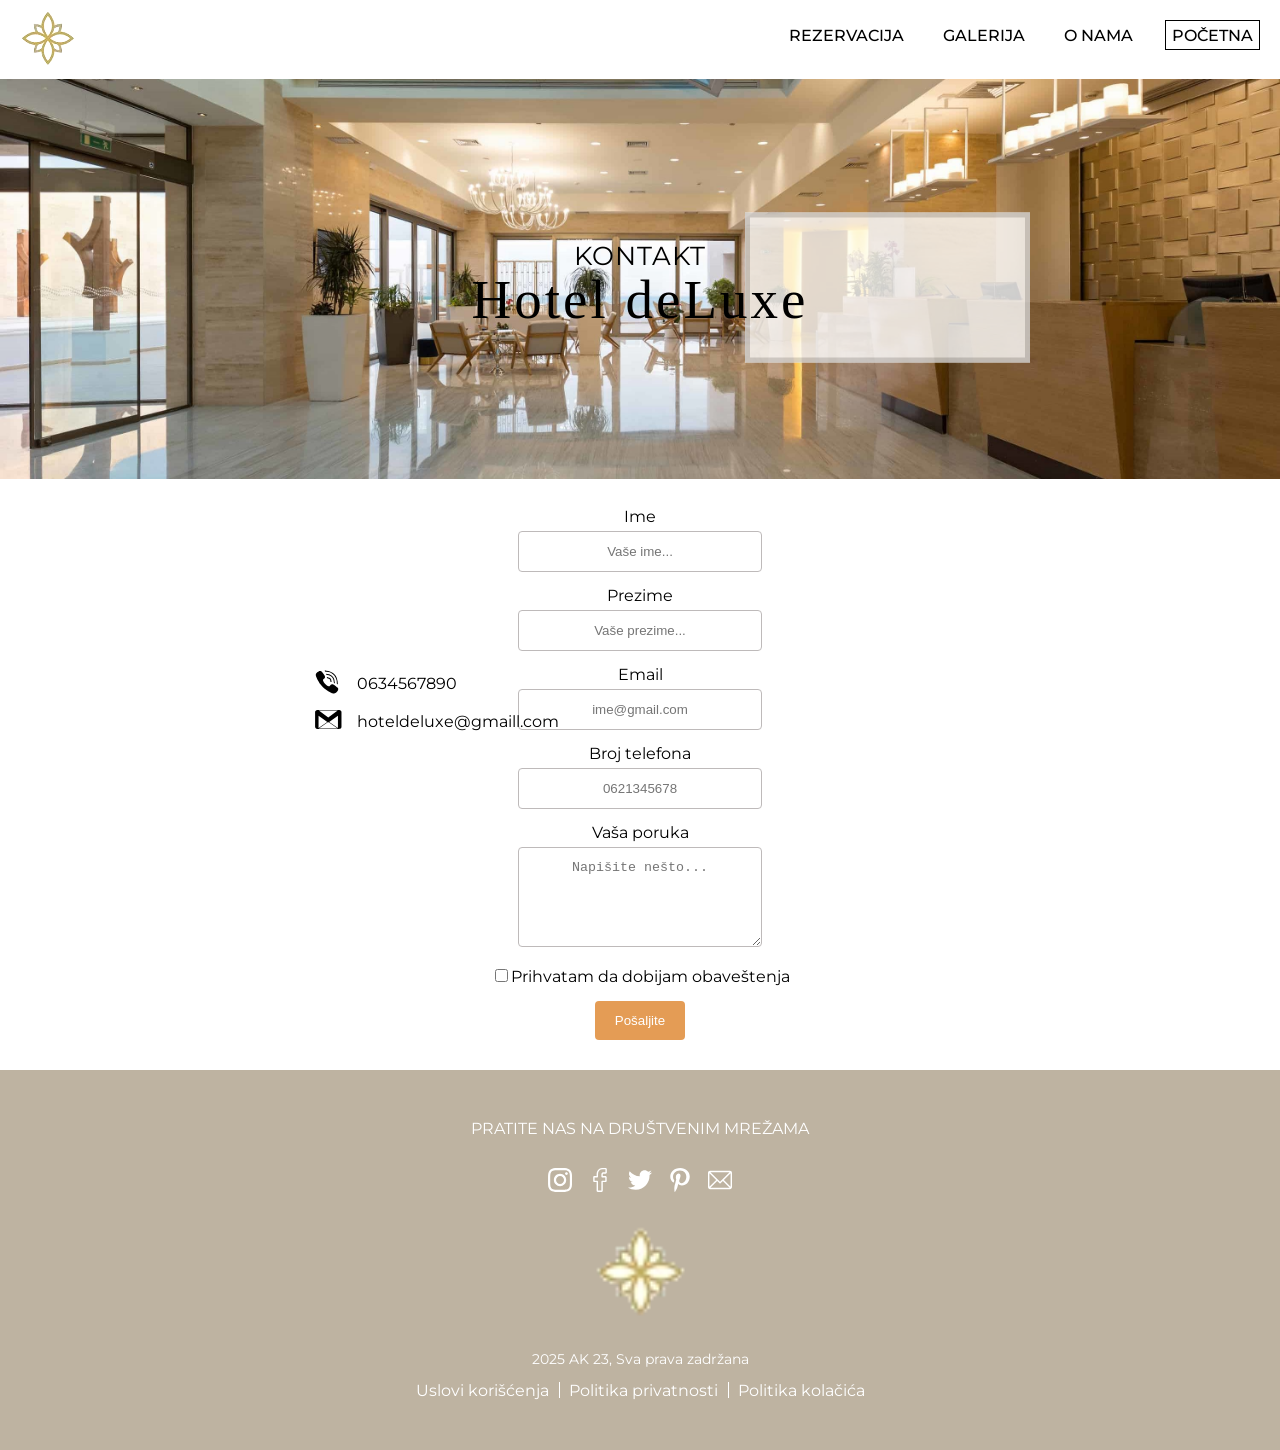
==== kontakt.html @ b833d9eb "Add files via upload" ====
<!DOCTYPE html>
<html lang="sr">
<head>
    <meta charset="UTF-8">
    <meta http-equiv="X-UA-Compatible" content="IE=edge">
    <meta name="viewport" content="width=device-width, initial-scale=1.0">
    <title>Hotel deLuxe - Kontakt</title>
    <meta name="opis" content="Kontaktirajte Hotel deLuxe. Naša adresa, telefon i email su vam na raspolaganju za sve informacije i rezervacije.">
    <link href="https://fonts.googleapis.com/css?family=Montserrat:100,300,400,500,700,900&display=swap" rel="stylesheet">
    <link rel="stylesheet" href="kontakt.css">
    <link rel="stylesheet" href="https://cdnjs.cloudflare.com/ajax/libs/font-awesome/4.7.0/css/font-awesome.min.css">
</head>
<body>
    <header class="zaglavlje">
        <div class="omotac">
            <a href="index.html" class="znak"><img src="images/logo.png" alt="logo"></a>
            <nav class="navigacija">
                <ul class="navigacija-lista">
                    <li class="navigacija-stavka"><a class="navigacija-link" href="rezervacija.html">Rezervacija</a></li>
                    <li class="navigacija-stavka"><a class="navigacija-link" href="galerija.html">Galerija</a></li>
                    <li class="navigacija-stavka"><a class="navigacija-link" href="onama.html">O nama</a></li>
                    <li class="navigacija-stavka"><a class="navigacija-link navigacija-link-aktivno" href="pocetna.html">Početna</a></li>
                </ul>
            </nav>
        </div>
    </header>

    <div class="baner" style="background-image: url('images/banner2.jpg');">
        <div class="baner-drzac">
            <span class="baner-tekst">Kontakt</span>
            <h1 class="baner-naslov"><span> Hotel deLuxe</span></h1>
        </div>
    </div>

    <div class="kontejner">
        <ul class="forma">
        <form novalidate>
          <li><label for="ime">Ime</label></li>
          <li><input class="unos" type="text" name="ime" placeholder="Vaše ime..." required minlength="2" maxlength="30" pattern="^[A-ZČĆŽŠĐ][a-zčćžšđ]{1,29}$"></li>

          <li><label for="prezime">Prezime</label></li>
          <li><input class="unos" type="text" name="prezime" placeholder="Vaše prezime..." required minlength="2" maxlength="30" pattern="^[A-ZČĆŽŠĐ][a-zčćžšđ]{1,29}$"></li>

          <li><label for="email">Email</label></li>
          <li><input class="unos" type="text" name="email" placeholder="ime@gmail.com" required></li>

          <li><label for="telefon">Broj telefona</label></li>
          <li><input class="unos" type="text" name="telefon" placeholder="0621345678" required pattern="^\+?\d{9,12}$"></li>

          <li><label for="poruka">Vaša poruka</label></li>
          <li><textarea class="unos" name="poruka" placeholder="Napišite nešto..." style="height:100px"></textarea></li>
          <li><input type="checkbox">Prihvatam da dobijam obaveštenja</li>
          <br>
          <li><input type="submit" value="Pošaljite" onclick="mojaFunkcija()"></li>
        </form>
        </ul>
    </div>

    <table class="tabela">
        <tr>
            <td class="telefon">
                <?xml version="1.0" ?><!DOCTYPE svg  PUBLIC '-//W3C//DTD SVG 1.1//EN'  'http://www.w3.org/Graphics/SVG/1.1/DTD/svg11.dtd'><svg enable-background="new 0 0 24 24" height="24px" id="Layer_1" version="1.1" viewBox="0 0 24 24" width="24px" xml:space="preserve" xmlns="http://www.w3.org/2000/svg" xmlns:xlink="http://www.w3.org/1999/xlink"><g><path d="M11.5,1.7c2.5,0.1,4.3,0.8,6.1,2.2c2.2,1.6,3.5,3.9,4,6.7c0.1,0.8,0.2,1.4,0.2,2.3c0,0.7,0.1,0.9,0.2,1.1   c0.1,0.2,0.3,0.3,0.4,0.3c0.1,0,0.2,0,0.2-0.1c0.2-0.1,0.3-0.4,0.2-0.7c0-0.1-0.1-0.2-0.1-0.7c0-1-0.1-1.6-0.3-2.4   c-0.6-3.1-2-5.6-4.4-7.3c-2-1.5-4-2.2-6.7-2.4c-0.8,0-0.9-0.1-0.9-0.1c-0.2-0.2-0.5-0.1-0.7,0.1C9.8,0.9,9.8,1.2,10,1.4   C10.4,1.6,10.7,1.7,11.5,1.7z"/><path d="M17.9,8.5c0.5,0.9,0.8,2,0.8,3.1c0,0.7,0.1,1.3,0.7,1.7c0.1,0,0.1,0.1,0.2,0.1c0.2,0,0.4-0.1,0.4-0.3   c0.1-0.2,0-0.5-0.2-0.7c-0.1,0-0.2-0.1-0.2-0.8c0-1.3-0.3-2.6-0.9-3.6c-0.6-1.2-1.6-2.2-2.7-2.8c-1-0.6-2.4-1-3.7-1.1   c-0.4,0-0.5-0.1-0.5-0.2c-0.2-0.2-0.5-0.2-0.7,0c-0.2,0.2-0.2,0.5,0,0.7C11.3,4.9,11.8,5,12.2,5c1.2,0.1,2.4,0.5,3.3,1   C16.5,6.6,17.3,7.4,17.9,8.5z"/><path d="M16.4,10.8c-0.1-0.7-0.2-1.2-0.4-1.6c-0.5-1-1.3-1.6-2.7-1.7c-0.5-0.1-0.5-0.1-0.6-0.2C12.5,7.1,12.2,7,12,7.2   c-0.2,0.2-0.2,0.5-0.1,0.7c0.3,0.3,0.6,0.4,1.2,0.5c1,0.1,1.6,0.5,1.9,1.2c0.2,0.4,0.3,0.8,0.3,1.3c0.1,0.5,0.2,0.9,0.5,1.1   c0.1,0.1,0.2,0.1,0.3,0.1c0.2,0,0.3-0.1,0.4-0.2c0.2-0.2,0.1-0.5-0.1-0.7C16.5,11.2,16.4,11.2,16.4,10.8z"/><path d="M22.8,17.8c-0.3-0.3-1.9-1.6-2.6-2.1c-0.6-0.4-1.4-0.9-1.9-1.1c-0.6-0.3-1.3-0.4-1.9-0.2c-0.5,0.2-0.7,0.4-1.3,1.1   c-0.3,0.3-0.5,0.6-0.5,0.7c0,0-0.1,0.1-0.2,0.1c-0.3,0.1-0.8,0-1.7-0.4c-0.8-0.4-1.4-0.9-2.2-1.6c-0.7-0.6-1.3-1.4-1.7-2   C8.3,11.5,8,10.5,8,10.1C8,9.9,8,9.6,8.1,9.5c0,0,0.1-0.1,0.1-0.1C8.3,9.3,8.5,9.2,8.7,9C9.6,8.3,9.9,8,10,7.5   c0.1-0.5,0-1.1-0.4-1.9C9,4.4,7.1,1.8,6.3,1.3C6.2,1.2,5.9,1.1,5.8,1C5.4,0.9,4.9,0.9,4.6,0.9C4.2,1,3.7,1.3,2.7,2   C2.2,2.4,1.4,3.2,1.1,3.6C0.6,4.6,0.7,5.4,1.2,6.7c0.7,1.8,1.6,3.6,2.7,5.4c0.2,0.3,0.3,0.5,0.5,0.8c0.2,0.3,0.4,0.5,0.6,0.8   c1.8,2.5,4,4.6,6.5,6.3l0.1,0.1c0.1,0.1,0.3,0.2,0.4,0.3l0.3,0.2c0.2,0.1,0.3,0.2,0.5,0.3l2.8,1.6c0.2,0.1,0.4,0.2,0.6,0.3l0.3,0.1   c0.3,0.1,0.6,0.3,0.9,0.4c0.6,0.2,0.9,0.3,1.3,0.3c0.1,0,0.1,0,0.2,0c0.7,0,1.3-0.3,2-0.8c0.8-0.6,1.9-1.9,2.2-2.7   C23.4,19.2,23.3,18.4,22.8,17.8z"/></g></svg>
            </td>
            <td class="broj">0634567890</td>
        </tr>
        <tr>
            <td class="mejl">
                <?xml version="1.0" ?><svg height="30px" id="Layer_1" style="enable-background:new 0 0 56.7 56.7;" version="1.1" viewBox="0 0 56.7 56.7" width="56.7px" xml:space="preserve" xmlns="http://www.w3.org/2000/svg" xmlns:xlink="http://www.w3.org/1999/xlink"><path d="M53.1719,14.5953l0.0011-0.0011l-0.0011,0.0008v-1.184c0-2.2468-1.8384-4.0852-4.0853-4.0852l-0.0012,0.0011l-0.0024,0.0018  l0.0036-0.0029H7.3962l0.0161,0.0131l-0.0161-0.012c-2.2468,0-4.0853,1.8384-4.0853,4.0853v27.9073  c0,2.2468,1.8384,4.0851,4.0853,4.0851h1.4543h38.6578v-0.001c4.2856-0.0498,5.5728-1.1102,5.6702-4.0809L53.1719,14.5953z   M46.0429,10.3258L28.1753,23.487L10.4239,10.3258H46.0429z M9.8608,20.5521l16.5508,11.4004l0.0166,0.0115L9.8513,43.4907  L9.8608,20.5521z M10.2886,44.4046l17.0151-11.8314l0.2985,0.2077c0.1716,0.1194,0.3714,0.1792,0.5712,0.1792  c0.1982,0,0.8773-0.39,0.8773-0.39l17.0197,11.8345H10.2886z M46.4973,43.4836L29.9305,31.9641l9.2394-6.3642l7.3274-5.0472V43.4836  z"/></svg>
            </td>
            <td>
                hoteldeluxe@gmaill.com
            </td>
        </tr>
    </table>

    <div class="mapa">
        <iframe src="https://www.google.com/maps/embed?pb=!1m18!1m12!1m3!1d44579.818253740494!2d151.24295020121963!3d-33.853198922371256!2m3!1f0!2f0!3f0!3m2!1i1024!2i768!4f13.1!3m3!1m2!1s0x6b12ae5d85cd8021%3A0x8bd10336683856bb!2sPark%20Hyatt%20Sydney!5e0!3m2!1ssr!2srs!4v1641339434370!5m2!1ssr!2srs" width="600" height="450" style="border:0;" allowfullscreen="" loading="lazy"></iframe>
    </div>

    <footer class="futer">
        <div class="omotac">
            <div class="futer-sadrzaj">
                <div class="futer-drzac">
                    <ul class="futer-navigacija">
                        <li class="futer-navigacija-stavka"><span class="futer-navigacija-link">Pratite nas na društvenim mrežama</span></li>
                    </ul>
                    <ul class="futer-drustvene">
                    <li class="futer-drustvene-stavka"><a class="futer-drustvene-link" href="https://www.instagram.com/"><svg height="511pt" viewBox="0 0 511 511.9" width="511pt" xmlns="http://www.w3.org/2000/svg"><path d="m510.949219 150.5c-1.199219-27.199219-5.597657-45.898438-11.898438-62.101562-6.5-17.199219-16.5-32.597657-29.601562-45.398438-12.800781-13-28.300781-23.101562-45.300781-29.5-16.296876-6.300781-34.898438-10.699219-62.097657-11.898438-27.402343-1.300781-36.101562-1.601562-105.601562-1.601562s-78.199219.300781-105.5 1.5c-27.199219 1.199219-45.898438 5.601562-62.097657 11.898438-17.203124 6.5-32.601562 16.5-45.402343 29.601562-13 12.800781-23.097657 28.300781-29.5 45.300781-6.300781 16.300781-10.699219 34.898438-11.898438 62.097657-1.300781 27.402343-1.601562 36.101562-1.601562 105.601562s.300781 78.199219 1.5 105.5c1.199219 27.199219 5.601562 45.898438 11.902343 62.101562 6.5 17.199219 16.597657 32.597657 29.597657 45.398438 12.800781 13 28.300781 23.101562 45.300781 29.5 16.300781 6.300781 34.898438 10.699219 62.101562 11.898438 27.296876 1.203124 36 1.5 105.5 1.5s78.199219-.296876 105.5-1.5c27.199219-1.199219 45.898438-5.597657 62.097657-11.898438 34.402343-13.300781 61.601562-40.5 74.902343-74.898438 6.296876-16.300781 10.699219-34.902343 11.898438-62.101562 1.199219-27.300781 1.5-36 1.5-105.5s-.101562-78.199219-1.300781-105.5zm-46.097657 209c-1.101562 25-5.300781 38.5-8.800781 47.5-8.601562 22.300781-26.300781 40-48.601562 48.601562-9 3.5-22.597657 7.699219-47.5 8.796876-27 1.203124-35.097657 1.5-103.398438 1.5s-76.5-.296876-103.402343-1.5c-25-1.097657-38.5-5.296876-47.5-8.796876-11.097657-4.101562-21.199219-10.601562-29.398438-19.101562-8.5-8.300781-15-18.300781-19.101562-29.398438-3.5-9-7.699219-22.601562-8.796876-47.5-1.203124-27-1.5-35.101562-1.5-103.402343s.296876-76.5 1.5-103.398438c1.097657-25 5.296876-38.5 8.796876-47.5 4.101562-11.101562 10.601562-21.199219 19.203124-29.402343 8.296876-8.5 18.296876-15 29.398438-19.097657 9-3.5 22.601562-7.699219 47.5-8.800781 27-1.199219 35.101562-1.5 103.398438-1.5 68.402343 0 76.5.300781 103.402343 1.5 25 1.101562 38.5 5.300781 47.5 8.800781 11.097657 4.097657 21.199219 10.597657 29.398438 19.097657 8.5 8.300781 15 18.300781 19.101562 29.402343 3.5 9 7.699219 22.597657 8.800781 47.5 1.199219 27 1.5 35.097657 1.5 103.398438s-.300781 76.300781-1.5 103.300781zm0 0"/><path d="m256.449219 124.5c-72.597657 0-131.5 58.898438-131.5 131.5s58.902343 131.5 131.5 131.5c72.601562 0 131.5-58.898438 131.5-131.5s-58.898438-131.5-131.5-131.5zm0 216.800781c-47.097657 0-85.300781-38.199219-85.300781-85.300781s38.203124-85.300781 85.300781-85.300781c47.101562 0 85.300781 38.199219 85.300781 85.300781s-38.199219 85.300781-85.300781 85.300781zm0 0"/><path d="m423.851562 119.300781c0 16.953125-13.746093 30.699219-30.703124 30.699219-16.953126 0-30.699219-13.746094-30.699219-30.699219 0-16.957031 13.746093-30.699219 30.699219-30.699219 16.957031 0 30.703124 13.742188 30.703124 30.699219zm0 0"/></svg></a></li>
                    <li class="futer-drustvene-stavka"><a class="futer-drustvene-link" href="https://www.facebook.com/"><svg viewBox="-110 1 511 511.99996" xmlns="http://www.w3.org/2000/svg"><path d="m180 512h-81.992188c-13.695312 0-24.835937-11.140625-24.835937-24.835938v-184.9375h-47.835937c-13.695313 0-24.835938-11.144531-24.835938-24.835937v-79.246094c0-13.695312 11.140625-24.835937 24.835938-24.835937h47.835937v-39.683594c0-39.347656 12.355469-72.824219 35.726563-96.804688 23.476562-24.089843 56.285156-36.820312 94.878906-36.820312l62.53125.101562c13.671875.023438 24.792968 11.164063 24.792968 24.835938v73.578125c0 13.695313-11.136718 24.835937-24.828124 24.835937l-42.101563.015626c-12.839844 0-16.109375 2.574218-16.808594 3.363281-1.152343 1.308593-2.523437 5.007812-2.523437 15.222656v31.351563h58.269531c4.386719 0 8.636719 1.082031 12.289063 3.121093 7.878906 4.402344 12.777343 12.726563 12.777343 21.722657l-.03125 79.246093c0 13.6875-11.140625 24.828125-24.835937 24.828125h-58.46875v184.941406c0 13.695313-11.144532 24.835938-24.839844 24.835938zm-76.8125-30.015625h71.632812v-193.195313c0-9.144531 7.441407-16.582031 16.582032-16.582031h66.726562l.027344-68.882812h-66.757812c-9.140626 0-16.578126-7.4375-16.578126-16.582031v-44.789063c0-11.726563 1.191407-25.0625 10.042969-35.085937 10.695313-12.117188 27.550781-13.515626 39.300781-13.515626l36.921876-.015624v-63.226563l-57.332032-.09375c-62.023437 0-100.566406 39.703125-100.566406 103.609375v53.117188c0 9.140624-7.4375 16.582031-16.578125 16.582031h-56.09375v68.882812h56.09375c9.140625 0 16.578125 7.4375 16.578125 16.582031zm163.0625-451.867187h.003906zm0 0"/></svg></a></li>
                    <li class="futer-drustvene-stavka"><a class="futer-drustvene-link" href="https://twitter.com/"><?xml version="1.0" encoding="iso-8859-1"?> <!-- Generator: Adobe Illustrator 19.0.0, SVG Export Plug-In . SVG Version: 6.00 Build 0) --> <svg version="1.1" id="Capa_1" xmlns="http://www.w3.org/2000/svg" xmlns:xlink="http://www.w3.org/1999/xlink" x="0px" y="0px" viewBox="0 0 512 512" style="enable-background:new 0 0 512 512;" xml:space="preserve"> <g> <g> <path d="M512,97.248c-19.04,8.352-39.328,13.888-60.48,16.576c21.76-12.992,38.368-33.408,46.176-58.016 c-20.288,12.096-42.688,20.64-66.56,25.408C411.872,60.704,384.416,48,354.464,48c-58.112,0-104.896,47.168-104.896,104.992 c0,8.32,0.704,16.32,2.432,23.936c-87.264-4.256-164.48-46.08-216.352-109.792c-9.056,15.712-14.368,33.696-14.368,53.056 c0,36.352,18.72,68.576,46.624,87.232c-16.864-0.32-33.408-5.216-47.424-12.928c0,0.32,0,0.736,0,1.152 c0,51.008,36.384,93.376,84.096,103.136c-8.544,2.336-17.856,3.456-27.52,3.456c-6.72,0-13.504-0.384-19.872-1.792 c13.6,41.568,52.192,72.128,98.08,73.12c-35.712,27.936-81.056,44.768-130.144,44.768c-8.608,0-16.864-0.384-25.12-1.44 C46.496,446.88,101.6,464,161.024,464c193.152,0,298.752-160,298.752-298.688c0-4.64-0.16-9.12-0.384-13.568 C480.224,136.96,497.728,118.496,512,97.248z"/> </g> </g> <g> </g> <g> </g> <g> </g> <g> </g> <g> </g> <g> </g> <g> </g> <g> </g> <g> </g> <g> </g> <g> </g> <g> </g> <g> </g> <g> </g> <g> </g> </svg> </a></li>
                    <li class="futer-drustvene-stavka"><a class="futer-drustvene-link" href="https://www.pinterest.com/"><svg id="Bold" enable-background="new 0 0 24 24" height="512" viewBox="0 0 24 24" width="512" xmlns="http://www.w3.org/2000/svg"><path d="m12.326 0c-6.579.001-10.076 4.216-10.076 8.812 0 2.131 1.191 4.79 3.098 5.633.544.245.472-.054.94-1.844.037-.149.018-.278-.102-.417-2.726-3.153-.532-9.635 5.751-9.635 9.093 0 7.394 12.582 1.582 12.582-1.498 0-2.614-1.176-2.261-2.631.428-1.733 1.266-3.596 1.266-4.845 0-3.148-4.69-2.681-4.69 1.49 0 1.289.456 2.159.456 2.159s-1.509 6.096-1.789 7.235c-.474 1.928.064 5.049.111 5.318.029.148.195.195.288.073.149-.195 1.973-2.797 2.484-4.678.186-.685.949-3.465.949-3.465.503.908 1.953 1.668 3.498 1.668 4.596 0 7.918-4.04 7.918-9.053-.016-4.806-4.129-8.402-9.423-8.402z"/></svg></a></li>
                    <li class="futer-drustvene-stavka"><a class="futer-drustvene-link" href="https://www.google.com/gmail/"><?xml version="1.0" encoding="iso-8859-1"?> <!-- Generator: Adobe Illustrator 19.0.0, SVG Export Plug-In . SVG Version: 6.00 Build 0) --> <svg version="1.1" id="Capa_1" xmlns="http://www.w3.org/2000/svg" xmlns:xlink="http://www.w3.org/1999/xlink" x="0px" y="0px" viewBox="0 0 512 512" style="enable-background:new 0 0 512 512;" xml:space="preserve"> <g> <g> <path d="M467,61H45C20.218,61,0,81.196,0,106v300c0,24.72,20.128,45,45,45h422c24.72,0,45-20.128,45-45V106 C512,81.28,491.872,61,467,61z M460.786,91L256.954,294.833L51.359,91H460.786z M30,399.788V112.069l144.479,143.24L30,399.788z M51.213,421l144.57-144.57l50.657,50.222c5.864,5.814,15.327,5.795,21.167-0.046L317,277.213L460.787,421H51.213z M482,399.787 L338.213,256L482,112.212V399.787z"/> </g> </g> <g> </g> <g> </g> <g> </g> <g> </g> <g> </g> <g> </g> <g> </g> <g> </g> <g> </g> <g> </g> <g> </g> <g> </g> <g> </g> <g> </g> <g> </g> </svg> </a></li>
                    </ul>
                    <a class="futer-znak" href="kontakt.html">
                        <img class="futer-znak-slika" src="images/footer2.png" alt="img footer">
                    </a>
                    <span class="futer-autorska">2025 AK 23, Sva prava zadržana</span>
                <ul class="futer-lista">
                    <li class="futer-lista-stavka"><a class="futer-lista-link" href="https://policies.google.com/terms?hl=en-US">Uslovi korišćenja</a></li>
                    <li class="futer-lista-stavka"><a class="futer-lista-link" href="https://policies.google.com/privacy?hl=en-US">Politika privatnosti</a></li>
                    <li class="futer-lista-stavka"><a class="futer-lista-link" href="https://policies.google.com/technologies/cookies?hl=en-US">Politika kolačića</a></li>
                </ul>
                </div>
            </div>
        </div>
    </footer>

    <script src="js/main.js"></script>
</body>
</html>
---- kontakt.css ----
/* http://meyerweb.com/eric/tools/css/reset/
   v2.0 | 20110126
   License: none (public domain)
*/
html, body, div, span, applet, object, iframe,
h1, h2, h3, h4, h5, h6, p, blockquote, pre,
a, abbr, acronym, address, big, cite, code,
del, dfn, em, img, ins, kbd, q, s, samp,
small, strike, strong, sub, sup, tt, var,
b, u, i, center,
dl, dt, dd, ol, ul, li,
fieldset, form, label, legend,
table, caption, tbody, tfoot, thead, tr, th, td,
article, aside, canvas, details, embed,
figure, figcaption, footer, header, hgroup,
menu, nav, output, ruby, section, summary,
time, mark, audio, video {
  margin: 0;
  padding: 0;
  border: 0;
  font-size: 100%;
  font: inherit;
  vertical-align: baseline;
}

/* HTML5 display-role reset for older browsers */
article, aside, details, figcaption, figure,
footer, header, hgroup, menu, nav, section {
  display: block;
}

body {
  line-height: 1;
}

ol, ul {
  list-style: none;
}

blockquote, q {
  quotes: none;
}

blockquote:before, blockquote:after,
q:before, q:after {
  content: '';
  content: none;
}

table {
  border-collapse: collapse;
  border-spacing: 0;
}

* {
  box-sizing: border-box;
}

button {
  cursor: pointer;
}

.omotac::before, .zaglavlje .omotac::before, .clanak-red::before, .omotac::after, .zaglavlje .omotac::after, .clanak-red::after {
  content: '';
  display: block;
}

.omotac::after, .zaglavlje .omotac::after, .clanak-red::after {
  clear: both;
}

.omotac {
  width: 100%;
  max-width: 1280px;
  padding: 0 20px;
  margin: 0 auto;
}

.znak {
  display: block;
  float: left;
}

.znak:hover {
  opacity: 0.7;
}

.znak-src {
  height: 70px;
  display: block;
}

.navigacija {
  display: block;
  float: right;
  margin-top: 10px;
}

.zaglavlje {
  padding: 10px 0;
  background-color: #ffffff;
}

.navigacija-lista {
  font-size: 0;
}

.navigacija-stavka {
  display: inline-block;
  vertical-align: middle;
  margin-left: 25px;
}

.navigacija-link {
  display: block;
  font-size: 16px;
  line-height: 18px;
  font-weight: 500;
  color: #000;
  text-decoration: none;
  text-transform: uppercase;
  padding: 6px 6px 4px;
  border: 1px solid transparent;
}

.navigacija-link:hover {
  opacity: 0.7;
}

.navigacija-link-aktivno {
  border-color: #000;
  background-color: #fff;
}

.futer {
  background-color: #beb3a1;
  padding: 50px 0 50px;
}

.futer-naslov {
  font-size: 20px;
  line-height: 22px;
  font-weight: 500;
  color: #fff;
  display: block;
  margin-bottom: 25px;
}

.futer-tekst {
  font-size: 16px;
  line-height: 18px;
  font-weight: 400;
  color: #fff;
  display: block;
  margin-bottom: 25px;
}

.futer-sadrzaj {
  text-align: center;
  max-width: 800px;
  margin: 0 auto;
}

.futer-drzac {
  text-align: center;
  max-width: 800px;
  margin: 0 auto;
}

.futer-navigacija {
  font-size: 0;
  display: block;
  margin: 0 auto;
}

.futer-navigacija-stavka {
  display: inline-block;
  vertical-align: top;
  margin: 0 8px;
}

.futer-navigacija-link {
  font-size: 16px;
  line-height: 18px;
  font-weight: 400;
  color: #fff;
  display: block;
  text-transform: uppercase;
  text-decoration: none;
}

.futer-navigacija-link:hover {
  opacity: 0.7;
}

.futer-drustvene {
  font-size: 0;
  margin-top: 30px;
}

.futer-drustvene-stavka {
  display: inline-block;
  vertical-align: top;
  margin: 0 8px;
}

.futer-drustvene-link {
  display: block;
  font-size: 16px;
  text-decoration: none;
}

.futer-drustvene-link svg {
  height: 24px;
  width: 24px;
  fill: #fff;
}

.futer-drustvene-link:hover {
  opacity: 0.7;
}

.futer-znak {
  display: block;
  margin: 30px auto;
  width: 93px;
}

.futer-znak:hover {
  opacity: 0.7;
}

.futer-znak-slika {
  width: 100%;
}

.futer-autorska {
  font-size: 14px;
  line-height: 16px;
  color: #fff;
  display: block;
  margin-bottom: 15px;
  font-weight: 400;
}

.futer-lista {
  font-size: 0;
}

.futer-lista-stavka {
  display: inline-block;
  vertical-align: top;
  padding: 0 10px;
  position: relative;
}

.futer-lista-stavka::after {
  content: '';
  display: block;
  position: absolute;
  top: 0px;
  right: -1px;
  width: 1px;
  height: 16px;
  background-color: #fff;
}

.futer-lista-stavka:last-child::after {
  display: none;
}

.futer-lista-link {
  font-size: 16px;
  line-height: 18px;
  font-weight: 400;
  color: #fff;
  display: block;
  text-decoration: none;
}

.futer-lista-link:hover {
  opacity: 0.7;
}

.futer-forma {
  font-size: 0;
  margin: 40px auto 55px;
  max-width: 960px;
}

.futer-unos-omotac {
  width: 28%;
  display: inline-block;
  vertical-align: middle;
  padding: 0 8px;
}

.futer-unos-omotac:last-child {
  width: 16%;
}

.futer-unos {
  display: block;
  width: 100%;
  font-size: 16px;
  line-height: 1;
  padding: 14px;
  border: 0;
  background-color: #fff;
}

.futer-dugme {
  display: block;
  width: 100%;
  font-size: 16px;
  line-height: 1;
  padding: 14px;
  border: 2px solid #fff;
  background-color: #beb3a1;
  color: #fff;
}

.futer-dugme:hover {
  opacity: 0.7;
}

.baner {
  position: relative;
  min-height: 400px;
  background-position: center;
  background-size: cover;
  background-repeat: no-repeat;
}

.baner-naslov {
  font-size: 55px;
  line-height: 32px;
  display: block;
  color: #000;
  font-weight: 400;
  font-family: "Brush Script MT", cursive;
  letter-spacing: 3px;
}

.baner-naslov::after {
  content:'';
  position: absolute;
  width: 275px;
  height: 140px;
  margin: -5px;
  z-index: -1;
  border: 5px solid lightgray;
  left: 622px;
  background-color: #ffffff;
  opacity: 0.8;
  top: -25px;
}

.baner-tekst {
  font-size: 26px;
  line-height: 26px;
  display: block;
  color: #000;
  margin-bottom: 15px;
  text-transform: uppercase;
  font-weight: 400;
  letter-spacing: 1px;
}

.baner-drzac {
  position: absolute;
  top: 50%;
  left: 50%;
  transform: translate(-50%, -50%);
  text-align: center;
  width: 80%;
}

body {
  font-family: "Montserrat", sans-serif;
}

.baner-naslov::after {
  content:'';
  position: absolute;
  width: 275px;
  height: 140px;
  margin: -5px;
  z-index: -1;
  border: 5px solid lightgray;
  left: 622px;
  background-color: #ffffff;
  opacity: 0.8;
  top: -25px;
}

.forma {
  list-style-type: none;
  padding: 0;
  margin: 10px;
  text-align: center;
}

.unos {
  width: 20%;
  padding: 12px;
  border: 1px solid rgb(190, 186, 186);
  border-radius: 4px;
  box-sizing: border-box;
  margin-top: 6px;
  margin-bottom: 16px;
  resize: vertical;
  text-align: center;
}

input[type=submit] {
  background-color: #e49c55;
  color: white;
  padding: 12px 20px;
  border: none;
  border-radius: 4px;
  cursor: pointer;
}

input[type=submit]:hover {
  background-color: #b87430;
}

.kontejner {
  border-radius: 5px;
  background-color: #ffffff;
  padding: 20px;
}

.tabela {
  position: absolute;
  padding-top: 15px;
  top: 670px;
  left: 300px;
}

.telefon {
  position: relative;
  left: 15px;
}

.broj {
  position: relative;
  bottom: 5px;
}

.mejl {
  position: relative;
  top: 8px;
}

.mapa {
  position: absolute;
  right: 80px;
  top: 516px;
}
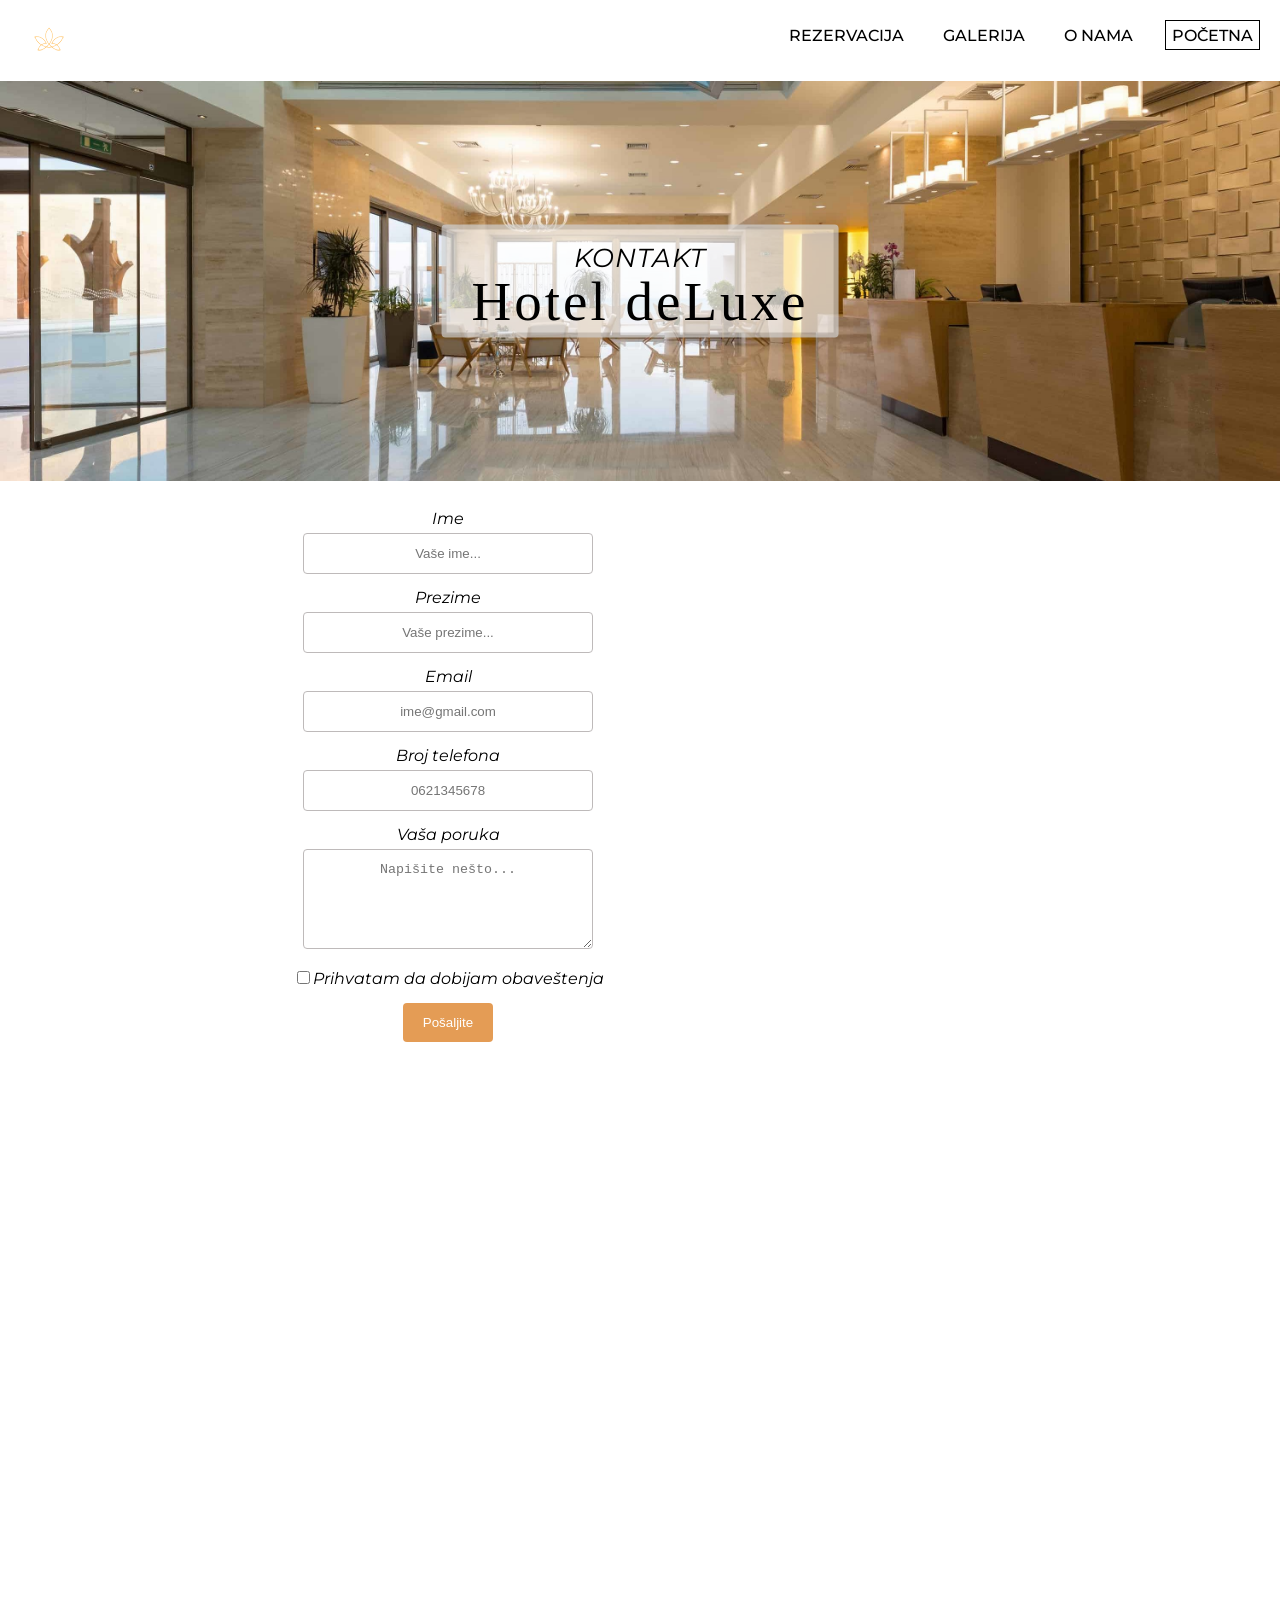
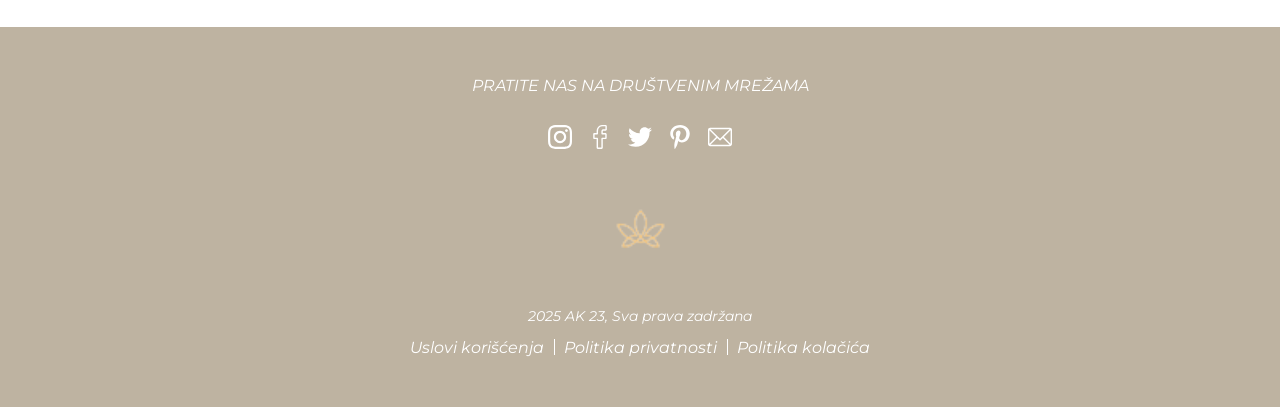
==== commit 15532f89: "Add files via upload" ====
--- a/kontakt.html
+++ b/kontakt.html
@@ -6,14 +6,13 @@
     <meta name="viewport" content="width=device-width, initial-scale=1.0">
     <title>Hotel deLuxe - Kontakt</title>
     <meta name="opis" content="Kontaktirajte Hotel deLuxe. Naša adresa, telefon i email su vam na raspolaganju za sve informacije i rezervacije.">
-    <link href="https://fonts.googleapis.com/css?family=Montserrat:100,300,400,500,700,900&display=swap" rel="stylesheet">
+    <link rel="icon" type="image/png" href="slike/logo.png">
     <link rel="stylesheet" href="kontakt.css">
-    <link rel="stylesheet" href="https://cdnjs.cloudflare.com/ajax/libs/font-awesome/4.7.0/css/font-awesome.min.css">
 </head>
 <body>
     <header class="zaglavlje">
         <div class="omotac">
-            <a href="index.html" class="znak"><img src="images/logo.png" alt="logo"></a>
+            <a href="pocetna.html" class="znak"><img src="slike/logo.png" alt="logo"></a>
             <nav class="navigacija">
                 <ul class="navigacija-lista">
                     <li class="navigacija-stavka"><a class="navigacija-link" href="rezervacija.html">Rezervacija</a></li>
@@ -25,7 +24,7 @@
         </div>
     </header>
 
-    <div class="baner" style="background-image: url('images/banner2.jpg');">
+    <div class="baner" style="background-image: url('slike/baner2.jpg');">
         <div class="baner-drzac">
             <span class="baner-tekst">Kontakt</span>
             <h1 class="baner-naslov"><span> Hotel deLuxe</span></h1>
@@ -51,27 +50,10 @@
           <li><textarea class="unos" name="poruka" placeholder="Napišite nešto..." style="height:100px"></textarea></li>
           <li><input type="checkbox">Prihvatam da dobijam obaveštenja</li>
           <br>
-          <li><input type="submit" value="Pošaljite" onclick="mojaFunkcija()"></li>
+          <li><input type="submit" value="Pošaljite"></li>
         </form>
         </ul>
     </div>
-
-    <table class="tabela">
-        <tr>
-            <td class="telefon">
-                <?xml version="1.0" ?><!DOCTYPE svg  PUBLIC '-//W3C//DTD SVG 1.1//EN'  'http://www.w3.org/Graphics/SVG/1.1/DTD/svg11.dtd'><svg enable-background="new 0 0 24 24" height="24px" id="Layer_1" version="1.1" viewBox="0 0 24 24" width="24px" xml:space="preserve" xmlns="http://www.w3.org/2000/svg" xmlns:xlink="http://www.w3.org/1999/xlink"><g><path d="M11.5,1.7c2.5,0.1,4.3,0.8,6.1,2.2c2.2,1.6,3.5,3.9,4,6.7c0.1,0.8,0.2,1.4,0.2,2.3c0,0.7,0.1,0.9,0.2,1.1   c0.1,0.2,0.3,0.3,0.4,0.3c0.1,0,0.2,0,0.2-0.1c0.2-0.1,0.3-0.4,0.2-0.7c0-0.1-0.1-0.2-0.1-0.7c0-1-0.1-1.6-0.3-2.4   c-0.6-3.1-2-5.6-4.4-7.3c-2-1.5-4-2.2-6.7-2.4c-0.8,0-0.9-0.1-0.9-0.1c-0.2-0.2-0.5-0.1-0.7,0.1C9.8,0.9,9.8,1.2,10,1.4   C10.4,1.6,10.7,1.7,11.5,1.7z"/><path d="M17.9,8.5c0.5,0.9,0.8,2,0.8,3.1c0,0.7,0.1,1.3,0.7,1.7c0.1,0,0.1,0.1,0.2,0.1c0.2,0,0.4-0.1,0.4-0.3   c0.1-0.2,0-0.5-0.2-0.7c-0.1,0-0.2-0.1-0.2-0.8c0-1.3-0.3-2.6-0.9-3.6c-0.6-1.2-1.6-2.2-2.7-2.8c-1-0.6-2.4-1-3.7-1.1   c-0.4,0-0.5-0.1-0.5-0.2c-0.2-0.2-0.5-0.2-0.7,0c-0.2,0.2-0.2,0.5,0,0.7C11.3,4.9,11.8,5,12.2,5c1.2,0.1,2.4,0.5,3.3,1   C16.5,6.6,17.3,7.4,17.9,8.5z"/><path d="M16.4,10.8c-0.1-0.7-0.2-1.2-0.4-1.6c-0.5-1-1.3-1.6-2.7-1.7c-0.5-0.1-0.5-0.1-0.6-0.2C12.5,7.1,12.2,7,12,7.2   c-0.2,0.2-0.2,0.5-0.1,0.7c0.3,0.3,0.6,0.4,1.2,0.5c1,0.1,1.6,0.5,1.9,1.2c0.2,0.4,0.3,0.8,0.3,1.3c0.1,0.5,0.2,0.9,0.5,1.1   c0.1,0.1,0.2,0.1,0.3,0.1c0.2,0,0.3-0.1,0.4-0.2c0.2-0.2,0.1-0.5-0.1-0.7C16.5,11.2,16.4,11.2,16.4,10.8z"/><path d="M22.8,17.8c-0.3-0.3-1.9-1.6-2.6-2.1c-0.6-0.4-1.4-0.9-1.9-1.1c-0.6-0.3-1.3-0.4-1.9-0.2c-0.5,0.2-0.7,0.4-1.3,1.1   c-0.3,0.3-0.5,0.6-0.5,0.7c0,0-0.1,0.1-0.2,0.1c-0.3,0.1-0.8,0-1.7-0.4c-0.8-0.4-1.4-0.9-2.2-1.6c-0.7-0.6-1.3-1.4-1.7-2   C8.3,11.5,8,10.5,8,10.1C8,9.9,8,9.6,8.1,9.5c0,0,0.1-0.1,0.1-0.1C8.3,9.3,8.5,9.2,8.7,9C9.6,8.3,9.9,8,10,7.5   c0.1-0.5,0-1.1-0.4-1.9C9,4.4,7.1,1.8,6.3,1.3C6.2,1.2,5.9,1.1,5.8,1C5.4,0.9,4.9,0.9,4.6,0.9C4.2,1,3.7,1.3,2.7,2   C2.2,2.4,1.4,3.2,1.1,3.6C0.6,4.6,0.7,5.4,1.2,6.7c0.7,1.8,1.6,3.6,2.7,5.4c0.2,0.3,0.3,0.5,0.5,0.8c0.2,0.3,0.4,0.5,0.6,0.8   c1.8,2.5,4,4.6,6.5,6.3l0.1,0.1c0.1,0.1,0.3,0.2,0.4,0.3l0.3,0.2c0.2,0.1,0.3,0.2,0.5,0.3l2.8,1.6c0.2,0.1,0.4,0.2,0.6,0.3l0.3,0.1   c0.3,0.1,0.6,0.3,0.9,0.4c0.6,0.2,0.9,0.3,1.3,0.3c0.1,0,0.1,0,0.2,0c0.7,0,1.3-0.3,2-0.8c0.8-0.6,1.9-1.9,2.2-2.7   C23.4,19.2,23.3,18.4,22.8,17.8z"/></g></svg>
-            </td>
-            <td class="broj">0634567890</td>
-        </tr>
-        <tr>
-            <td class="mejl">
-                <?xml version="1.0" ?><svg height="30px" id="Layer_1" style="enable-background:new 0 0 56.7 56.7;" version="1.1" viewBox="0 0 56.7 56.7" width="56.7px" xml:space="preserve" xmlns="http://www.w3.org/2000/svg" xmlns:xlink="http://www.w3.org/1999/xlink"><path d="M53.1719,14.5953l0.0011-0.0011l-0.0011,0.0008v-1.184c0-2.2468-1.8384-4.0852-4.0853-4.0852l-0.0012,0.0011l-0.0024,0.0018  l0.0036-0.0029H7.3962l0.0161,0.0131l-0.0161-0.012c-2.2468,0-4.0853,1.8384-4.0853,4.0853v27.9073  c0,2.2468,1.8384,4.0851,4.0853,4.0851h1.4543h38.6578v-0.001c4.2856-0.0498,5.5728-1.1102,5.6702-4.0809L53.1719,14.5953z   M46.0429,10.3258L28.1753,23.487L10.4239,10.3258H46.0429z M9.8608,20.5521l16.5508,11.4004l0.0166,0.0115L9.8513,43.4907  L9.8608,20.5521z M10.2886,44.4046l17.0151-11.8314l0.2985,0.2077c0.1716,0.1194,0.3714,0.1792,0.5712,0.1792  c0.1982,0,0.8773-0.39,0.8773-0.39l17.0197,11.8345H10.2886z M46.4973,43.4836L29.9305,31.9641l9.2394-6.3642l7.3274-5.0472V43.4836  z"/></svg>
-            </td>
-            <td>
-                hoteldeluxe@gmaill.com
-            </td>
-        </tr>
-    </table>
 
     <div class="mapa">
         <iframe src="https://www.google.com/maps/embed?pb=!1m18!1m12!1m3!1d44579.818253740494!2d151.24295020121963!3d-33.853198922371256!2m3!1f0!2f0!3f0!3m2!1i1024!2i768!4f13.1!3m3!1m2!1s0x6b12ae5d85cd8021%3A0x8bd10336683856bb!2sPark%20Hyatt%20Sydney!5e0!3m2!1ssr!2srs!4v1641339434370!5m2!1ssr!2srs" width="600" height="450" style="border:0;" allowfullscreen="" loading="lazy"></iframe>
@@ -92,7 +74,7 @@
                     <li class="futer-drustvene-stavka"><a class="futer-drustvene-link" href="https://www.google.com/gmail/"><?xml version="1.0" encoding="iso-8859-1"?> <!-- Generator: Adobe Illustrator 19.0.0, SVG Export Plug-In . SVG Version: 6.00 Build 0) --> <svg version="1.1" id="Capa_1" xmlns="http://www.w3.org/2000/svg" xmlns:xlink="http://www.w3.org/1999/xlink" x="0px" y="0px" viewBox="0 0 512 512" style="enable-background:new 0 0 512 512;" xml:space="preserve"> <g> <g> <path d="M467,61H45C20.218,61,0,81.196,0,106v300c0,24.72,20.128,45,45,45h422c24.72,0,45-20.128,45-45V106 C512,81.28,491.872,61,467,61z M460.786,91L256.954,294.833L51.359,91H460.786z M30,399.788V112.069l144.479,143.24L30,399.788z M51.213,421l144.57-144.57l50.657,50.222c5.864,5.814,15.327,5.795,21.167-0.046L317,277.213L460.787,421H51.213z M482,399.787 L338.213,256L482,112.212V399.787z"/> </g> </g> <g> </g> <g> </g> <g> </g> <g> </g> <g> </g> <g> </g> <g> </g> <g> </g> <g> </g> <g> </g> <g> </g> <g> </g> <g> </g> <g> </g> <g> </g> </svg> </a></li>
                     </ul>
                     <a class="futer-znak" href="kontakt.html">
-                        <img class="futer-znak-slika" src="images/footer2.png" alt="img footer">
+                        <img class="futer-znak-slika" src="slike/futer2.png" alt="img footer">
                     </a>
                     <span class="futer-autorska">2025 AK 23, Sva prava zadržana</span>
                 <ul class="futer-lista">
@@ -104,7 +86,8 @@
             </div>
         </div>
     </footer>
-
-    <script src="js/main.js"></script>
 </body>
 </html>
+
+
+
--- a/kontakt.css
+++ b/kontakt.css
@@ -1,3 +1,19 @@
+@font-face {
+  font-family: "Montserrat";
+  src: url("font/Montserrat-Italic-VariableFont_wght.ttf") format("truetype");
+  font-weight: 400;
+  font-style: normal;
+  font-display: swap;
+}
+
+@font-face {
+  font-family: "Montserrat";
+  src: url("font/Montserrat-VariableFont_wght.ttf") format("truetype");
+  font-weight: 500;
+  font-style: normal;
+  font-display: swap;
+}
+
 /* http://meyerweb.com/eric/tools/css/reset/
    v2.0 | 20110126
    License: none (public domain)
@@ -29,45 +45,26 @@
   display: block;
 }
 
-body {
-  line-height: 1;
-}
-
-ol, ul {
-  list-style: none;
-}
-
-blockquote, q {
-  quotes: none;
-}
-
+body { line-height: 1; }
+
+ol, ul { list-style: none; }
+
+blockquote, q { quotes: none; }
 blockquote:before, blockquote:after,
-q:before, q:after {
+q:before, q:after { content: ''; content: none; }
+
+table { border-collapse: collapse; border-spacing: 0; }
+
+* { box-sizing: border-box; }
+
+button { cursor: pointer; }
+
+.omotac::before, .zaglavlje .omotac::before, .clanak-red::before,
+.omotac::after, .zaglavlje .omotac::after, .clanak-red::after {
   content: '';
-  content: none;
-}
-
-table {
-  border-collapse: collapse;
-  border-spacing: 0;
-}
-
-* {
-  box-sizing: border-box;
-}
-
-button {
-  cursor: pointer;
-}
-
-.omotac::before, .zaglavlje .omotac::before, .clanak-red::before, .omotac::after, .zaglavlje .omotac::after, .clanak-red::after {
-  content: '';
-  display: block;
-}
-
-.omotac::after, .zaglavlje .omotac::after, .clanak-red::after {
-  clear: both;
-}
+  display: block;
+}
+.omotac::after, .zaglavlje .omotac::after, .clanak-red::after { clear: both; }
 
 .omotac {
   width: 100%;
@@ -76,34 +73,15 @@
   margin: 0 auto;
 }
 
-.znak {
-  display: block;
-  float: left;
-}
-
-.znak:hover {
-  opacity: 0.7;
-}
-
-.znak-src {
-  height: 70px;
-  display: block;
-}
-
-.navigacija {
-  display: block;
-  float: right;
-  margin-top: 10px;
-}
-
-.zaglavlje {
-  padding: 10px 0;
-  background-color: #ffffff;
-}
-
-.navigacija-lista {
-  font-size: 0;
-}
+.znak { display: block; float: left; }
+.znak:hover { opacity: 0.7; }
+.znak-src { height: 70px; display: block; }
+
+.navigacija { display: block; float: right; margin-top: 10px; }
+
+.zaglavlje { padding: 10px 0; background-color: #ffffff; }
+
+.navigacija-lista { font-size: 0; }
 
 .navigacija-stavka {
   display: inline-block;
@@ -123,14 +101,9 @@
   border: 1px solid transparent;
 }
 
-.navigacija-link:hover {
-  opacity: 0.7;
-}
-
-.navigacija-link-aktivno {
-  border-color: #000;
-  background-color: #fff;
-}
+.navigacija-link:hover { opacity: 0.7; }
+
+.navigacija-link-aktivno { border-color: #000; background-color: #fff; }
 
 .futer {
   background-color: #beb3a1;
@@ -155,23 +128,10 @@
   margin-bottom: 25px;
 }
 
-.futer-sadrzaj {
-  text-align: center;
-  max-width: 800px;
-  margin: 0 auto;
-}
-
-.futer-drzac {
-  text-align: center;
-  max-width: 800px;
-  margin: 0 auto;
-}
-
-.futer-navigacija {
-  font-size: 0;
-  display: block;
-  margin: 0 auto;
-}
+.futer-sadrzaj { text-align: center; max-width: 800px; margin: 0 auto; }
+.futer-drzac   { text-align: center; max-width: 800px; margin: 0 auto; }
+
+.futer-navigacija { font-size: 0; display: block; margin: 0 auto; }
 
 .futer-navigacija-stavka {
   display: inline-block;
@@ -189,50 +149,21 @@
   text-decoration: none;
 }
 
-.futer-navigacija-link:hover {
-  opacity: 0.7;
-}
-
-.futer-drustvene {
-  font-size: 0;
-  margin-top: 30px;
-}
-
-.futer-drustvene-stavka {
-  display: inline-block;
-  vertical-align: top;
-  margin: 0 8px;
-}
-
-.futer-drustvene-link {
-  display: block;
-  font-size: 16px;
-  text-decoration: none;
-}
-
-.futer-drustvene-link svg {
-  height: 24px;
-  width: 24px;
-  fill: #fff;
-}
-
-.futer-drustvene-link:hover {
-  opacity: 0.7;
-}
-
-.futer-znak {
-  display: block;
-  margin: 30px auto;
-  width: 93px;
-}
-
-.futer-znak:hover {
-  opacity: 0.7;
-}
-
-.futer-znak-slika {
-  width: 100%;
-}
+.futer-navigacija-link:hover { opacity: 0.7; }
+
+.futer-drustvene { font-size: 0; margin-top: 30px; }
+
+.futer-drustvene-stavka { display: inline-block; vertical-align: top; margin: 0 8px; }
+
+.futer-drustvene-link { display: block; font-size: 16px; text-decoration: none; }
+
+.futer-drustvene-link svg { height: 24px; width: 24px; fill: #fff; }
+
+.futer-drustvene-link:hover { opacity: 0.7; }
+
+.futer-znak { display: block; margin: 30px auto; width: 93px; }
+.futer-znak:hover { opacity: 0.7; }
+.futer-znak-slika { width: 100%; }
 
 .futer-autorska {
   font-size: 14px;
@@ -243,9 +174,7 @@
   font-weight: 400;
 }
 
-.futer-lista {
-  font-size: 0;
-}
+.futer-lista { font-size: 0; }
 
 .futer-lista-stavka {
   display: inline-block;
@@ -265,9 +194,7 @@
   background-color: #fff;
 }
 
-.futer-lista-stavka:last-child::after {
-  display: none;
-}
+.futer-lista-stavka:last-child::after { display: none; }
 
 .futer-lista-link {
   font-size: 16px;
@@ -278,15 +205,9 @@
   text-decoration: none;
 }
 
-.futer-lista-link:hover {
-  opacity: 0.7;
-}
-
-.futer-forma {
-  font-size: 0;
-  margin: 40px auto 55px;
-  max-width: 960px;
-}
+.futer-lista-link:hover { opacity: 0.7; }
+
+.futer-forma { font-size: 0; margin: 40px auto 55px; max-width: 960px; }
 
 .futer-unos-omotac {
   width: 28%;
@@ -294,10 +215,7 @@
   vertical-align: middle;
   padding: 0 8px;
 }
-
-.futer-unos-omotac:last-child {
-  width: 16%;
-}
+.futer-unos-omotac:last-child { width: 16%; }
 
 .futer-unos {
   display: block;
@@ -319,10 +237,7 @@
   background-color: #beb3a1;
   color: #fff;
 }
-
-.futer-dugme:hover {
-  opacity: 0.7;
-}
+.futer-dugme:hover { opacity: 0.7; }
 
 .baner {
   position: relative;
@@ -342,20 +257,6 @@
   letter-spacing: 3px;
 }
 
-.baner-naslov::after {
-  content:'';
-  position: absolute;
-  width: 275px;
-  height: 140px;
-  margin: -5px;
-  z-index: -1;
-  border: 5px solid lightgray;
-  left: 622px;
-  background-color: #ffffff;
-  opacity: 0.8;
-  top: -25px;
-}
-
 .baner-tekst {
   font-size: 26px;
   line-height: 26px;
@@ -369,30 +270,24 @@
 
 .baner-drzac {
   position: absolute;
-  top: 50%;
-  left: 50%;
+  top: 50%; left: 50%;
   transform: translate(-50%, -50%);
   text-align: center;
-  width: 80%;
-}
-
-body {
-  font-family: "Montserrat", sans-serif;
-}
-
-.baner-naslov::after {
-  content:'';
+  display: inline-block;
+  padding: 20px 30px;
+}
+.baner-drzac::after {
+  content: '';
   position: absolute;
-  width: 275px;
-  height: 140px;
-  margin: -5px;
+  inset: 0;
+  border: 5px solid lightgray;
+  background-color: #ffffff;
+  opacity: 0.68;
   z-index: -1;
-  border: 5px solid lightgray;
-  left: 622px;
-  background-color: #ffffff;
-  opacity: 0.8;
-  top: -25px;
-}
+  border-radius: 4px;
+}
+
+body { font-family: "Montserrat", sans-serif; }
 
 .forma {
   list-style-type: none;
@@ -402,7 +297,7 @@
 }
 
 .unos {
-  width: 20%;
+  width: 50%;
   padding: 12px;
   border: 1px solid rgb(190, 186, 186);
   border-radius: 4px;
@@ -421,41 +316,39 @@
   border-radius: 4px;
   cursor: pointer;
 }
-
-input[type=submit]:hover {
-  background-color: #b87430;
-}
+input[type=submit]:hover { background-color: #b87430; }
 
 .kontejner {
   border-radius: 5px;
   background-color: #ffffff;
   padding: 20px;
-}
-
-.tabela {
-  position: absolute;
-  padding-top: 15px;
-  top: 670px;
-  left: 300px;
-}
-
-.telefon {
   position: relative;
-  left: 15px;
-}
-
-.broj {
-  position: relative;
-  bottom: 5px;
-}
-
-.mejl {
-  position: relative;
-  top: 8px;
+  z-index: 2;
+  float: left;
+  width: 100%;
+  max-width: 640px;
+  margin: 0 2% 16px 10%; 
 }
 
 .mapa {
-  position: absolute;
-  right: 80px;
-  top: 516px;
-}
+  float: right;
+  width: 50%;
+  max-width: 900px;
+  margin: 70px 0 16px 2%; 
+}
+
+.mapa iframe { height: 450px; }
+
+.futer { clear: both; }
+
+
+@media (max-width: 768px) {
+  .kontejner,
+  .mapa {
+    float: none;
+    width: 100%;
+    max-width: 100%;
+    margin: 0 0 16px 0;
+  }
+  .mapa iframe { height: 350px; }
+}
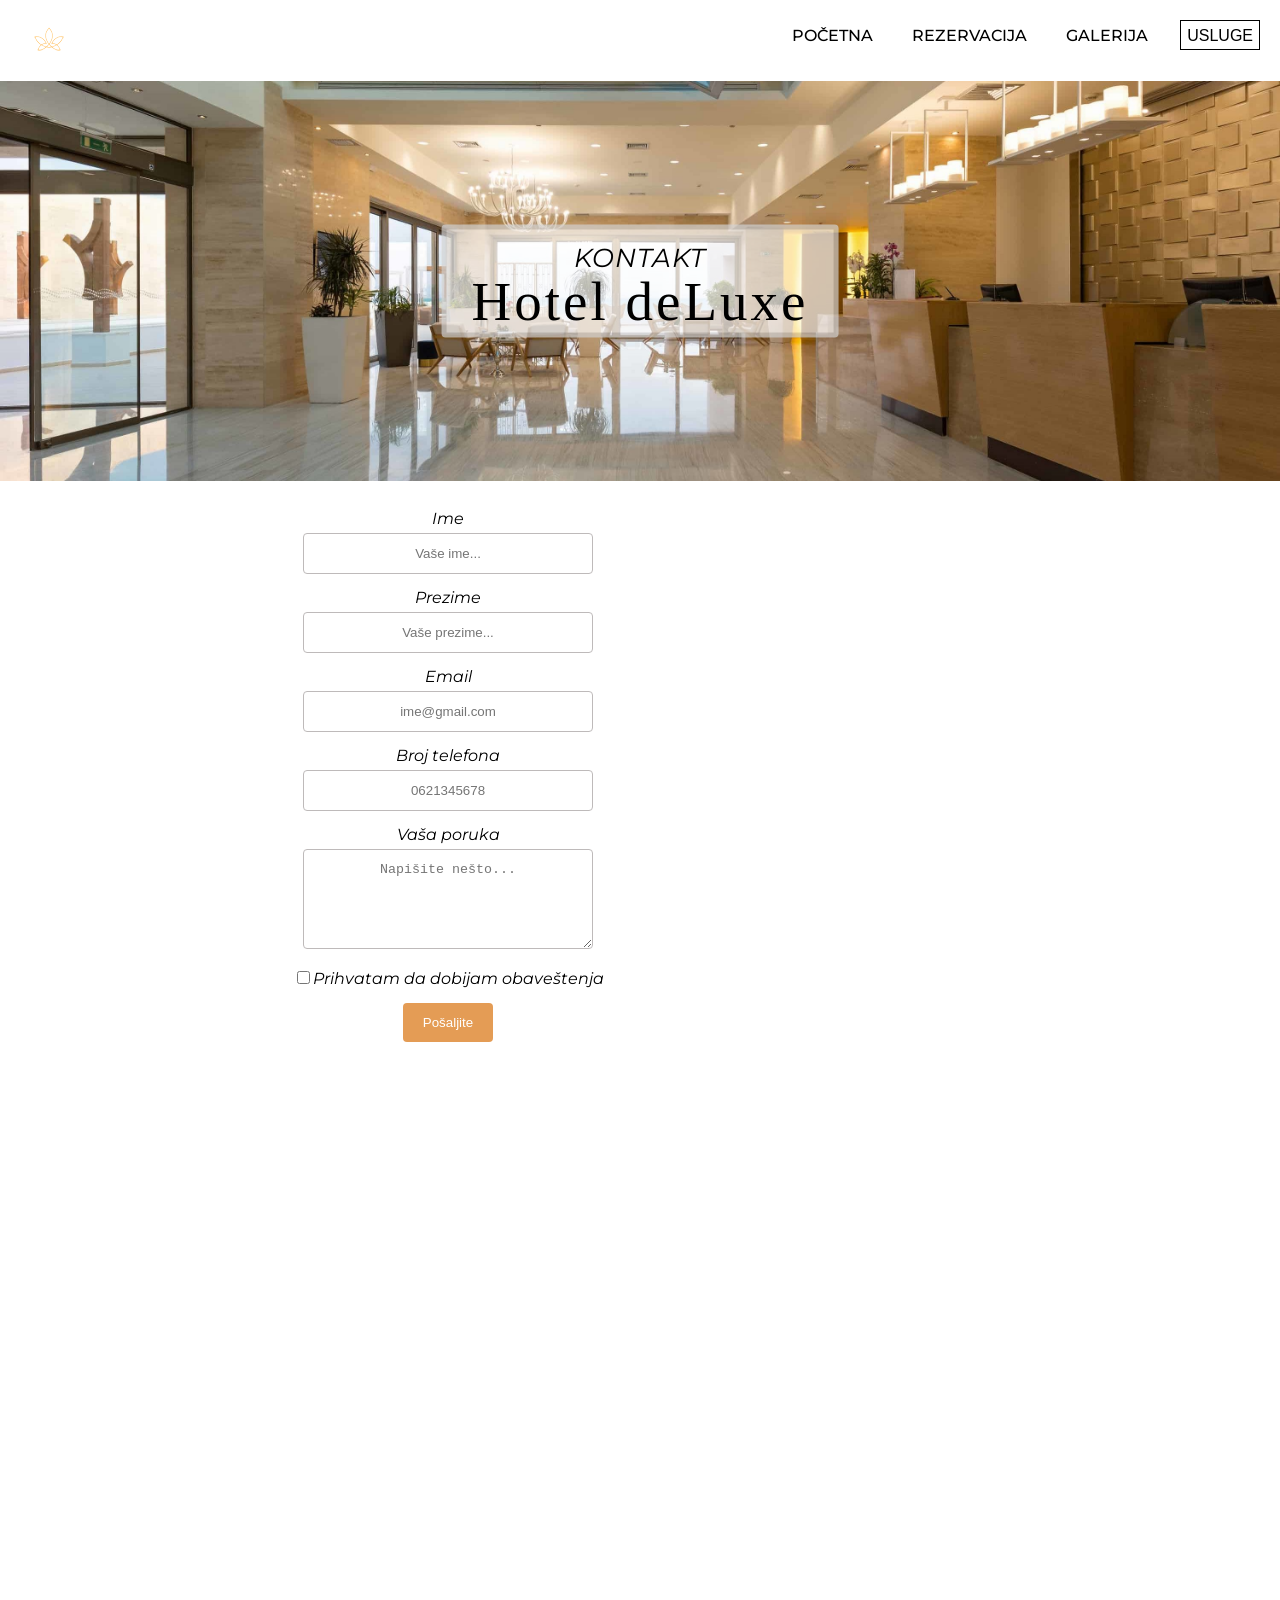
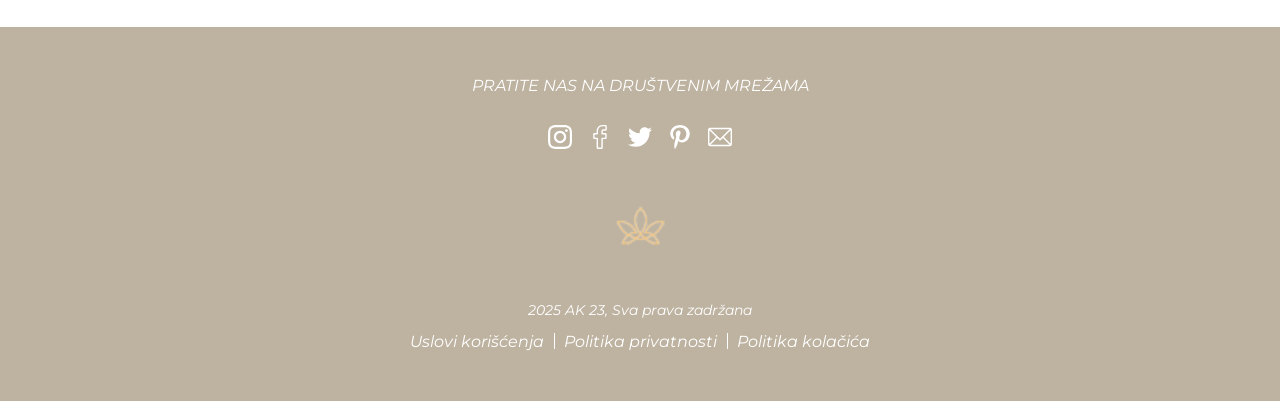
==== commit 5799499d: "Add files via upload" ====
--- a/kontakt.html
+++ b/kontakt.html
@@ -14,11 +14,19 @@
         <div class="omotac">
             <a href="pocetna.html" class="znak"><img src="slike/logo.png" alt="logo"></a>
             <nav class="navigacija">
-                <ul class="navigacija-lista">
+               <ul class="navigacija-lista">
+                    <li class="navigacija-stavka"><a class="navigacija-link" href="pocetna.html">Početna</a></li>
                     <li class="navigacija-stavka"><a class="navigacija-link" href="rezervacija.html">Rezervacija</a></li>
                     <li class="navigacija-stavka"><a class="navigacija-link" href="galerija.html">Galerija</a></li>
-                    <li class="navigacija-stavka"><a class="navigacija-link" href="onama.html">O nama</a></li>
-                    <li class="navigacija-stavka"><a class="navigacija-link navigacija-link-aktivno" href="pocetna.html">Početna</a></li>
+                    <li class="navigacija-stavka padajuci">
+                        <button id="btnUsluge" class="navigacija-link navigacija-dugme" type="button" aria-haspopup="true" aria-expanded="false">
+                        Usluge
+                        </button>
+                        <div class="sadrzaj" id="sadrzajUsluge" role="menu">
+                        <a role="menuitem" class="navigacija-link" href="onama.html">O nama</a>
+                        <a role="menuitem" class="navigacija-link" href="kontakt.html">Kontakt</a>
+                        </div>
+                        </li>
                 </ul>
             </nav>
         </div>
@@ -65,14 +73,33 @@
                 <div class="futer-drzac">
                     <ul class="futer-navigacija">
                         <li class="futer-navigacija-stavka"><span class="futer-navigacija-link">Pratite nas na društvenim mrežama</span></li>
-                    </ul>
                     <ul class="futer-drustvene">
-                    <li class="futer-drustvene-stavka"><a class="futer-drustvene-link" href="https://www.instagram.com/"><svg height="511pt" viewBox="0 0 511 511.9" width="511pt" xmlns="http://www.w3.org/2000/svg"><path d="m510.949219 150.5c-1.199219-27.199219-5.597657-45.898438-11.898438-62.101562-6.5-17.199219-16.5-32.597657-29.601562-45.398438-12.800781-13-28.300781-23.101562-45.300781-29.5-16.296876-6.300781-34.898438-10.699219-62.097657-11.898438-27.402343-1.300781-36.101562-1.601562-105.601562-1.601562s-78.199219.300781-105.5 1.5c-27.199219 1.199219-45.898438 5.601562-62.097657 11.898438-17.203124 6.5-32.601562 16.5-45.402343 29.601562-13 12.800781-23.097657 28.300781-29.5 45.300781-6.300781 16.300781-10.699219 34.898438-11.898438 62.097657-1.300781 27.402343-1.601562 36.101562-1.601562 105.601562s.300781 78.199219 1.5 105.5c1.199219 27.199219 5.601562 45.898438 11.902343 62.101562 6.5 17.199219 16.597657 32.597657 29.597657 45.398438 12.800781 13 28.300781 23.101562 45.300781 29.5 16.300781 6.300781 34.898438 10.699219 62.101562 11.898438 27.296876 1.203124 36 1.5 105.5 1.5s78.199219-.296876 105.5-1.5c27.199219-1.199219 45.898438-5.597657 62.097657-11.898438 34.402343-13.300781 61.601562-40.5 74.902343-74.898438 6.296876-16.300781 10.699219-34.902343 11.898438-62.101562 1.199219-27.300781 1.5-36 1.5-105.5s-.101562-78.199219-1.300781-105.5zm-46.097657 209c-1.101562 25-5.300781 38.5-8.800781 47.5-8.601562 22.300781-26.300781 40-48.601562 48.601562-9 3.5-22.597657 7.699219-47.5 8.796876-27 1.203124-35.097657 1.5-103.398438 1.5s-76.5-.296876-103.402343-1.5c-25-1.097657-38.5-5.296876-47.5-8.796876-11.097657-4.101562-21.199219-10.601562-29.398438-19.101562-8.5-8.300781-15-18.300781-19.101562-29.398438-3.5-9-7.699219-22.601562-8.796876-47.5-1.203124-27-1.5-35.101562-1.5-103.402343s.296876-76.5 1.5-103.398438c1.097657-25 5.296876-38.5 8.796876-47.5 4.101562-11.101562 10.601562-21.199219 19.203124-29.402343 8.296876-8.5 18.296876-15 29.398438-19.097657 9-3.5 22.601562-7.699219 47.5-8.800781 27-1.199219 35.101562-1.5 103.398438-1.5 68.402343 0 76.5.300781 103.402343 1.5 25 1.101562 38.5 5.300781 47.5 8.800781 11.097657 4.097657 21.199219 10.597657 29.398438 19.097657 8.5 8.300781 15 18.300781 19.101562 29.402343 3.5 9 7.699219 22.597657 8.800781 47.5 1.199219 27 1.5 35.097657 1.5 103.398438s-.300781 76.300781-1.5 103.300781zm0 0"/><path d="m256.449219 124.5c-72.597657 0-131.5 58.898438-131.5 131.5s58.902343 131.5 131.5 131.5c72.601562 0 131.5-58.898438 131.5-131.5s-58.898438-131.5-131.5-131.5zm0 216.800781c-47.097657 0-85.300781-38.199219-85.300781-85.300781s38.203124-85.300781 85.300781-85.300781c47.101562 0 85.300781 38.199219 85.300781 85.300781s-38.199219 85.300781-85.300781 85.300781zm0 0"/><path d="m423.851562 119.300781c0 16.953125-13.746093 30.699219-30.703124 30.699219-16.953126 0-30.699219-13.746094-30.699219-30.699219 0-16.957031 13.746093-30.699219 30.699219-30.699219 16.957031 0 30.703124 13.742188 30.703124 30.699219zm0 0"/></svg></a></li>
-                    <li class="futer-drustvene-stavka"><a class="futer-drustvene-link" href="https://www.facebook.com/"><svg viewBox="-110 1 511 511.99996" xmlns="http://www.w3.org/2000/svg"><path d="m180 512h-81.992188c-13.695312 0-24.835937-11.140625-24.835937-24.835938v-184.9375h-47.835937c-13.695313 0-24.835938-11.144531-24.835938-24.835937v-79.246094c0-13.695312 11.140625-24.835937 24.835938-24.835937h47.835937v-39.683594c0-39.347656 12.355469-72.824219 35.726563-96.804688 23.476562-24.089843 56.285156-36.820312 94.878906-36.820312l62.53125.101562c13.671875.023438 24.792968 11.164063 24.792968 24.835938v73.578125c0 13.695313-11.136718 24.835937-24.828124 24.835937l-42.101563.015626c-12.839844 0-16.109375 2.574218-16.808594 3.363281-1.152343 1.308593-2.523437 5.007812-2.523437 15.222656v31.351563h58.269531c4.386719 0 8.636719 1.082031 12.289063 3.121093 7.878906 4.402344 12.777343 12.726563 12.777343 21.722657l-.03125 79.246093c0 13.6875-11.140625 24.828125-24.835937 24.828125h-58.46875v184.941406c0 13.695313-11.144532 24.835938-24.839844 24.835938zm-76.8125-30.015625h71.632812v-193.195313c0-9.144531 7.441407-16.582031 16.582032-16.582031h66.726562l.027344-68.882812h-66.757812c-9.140626 0-16.578126-7.4375-16.578126-16.582031v-44.789063c0-11.726563 1.191407-25.0625 10.042969-35.085937 10.695313-12.117188 27.550781-13.515626 39.300781-13.515626l36.921876-.015624v-63.226563l-57.332032-.09375c-62.023437 0-100.566406 39.703125-100.566406 103.609375v53.117188c0 9.140624-7.4375 16.582031-16.578125 16.582031h-56.09375v68.882812h56.09375c9.140625 0 16.578125 7.4375 16.578125 16.582031zm163.0625-451.867187h.003906zm0 0"/></svg></a></li>
-                    <li class="futer-drustvene-stavka"><a class="futer-drustvene-link" href="https://twitter.com/"><?xml version="1.0" encoding="iso-8859-1"?> <!-- Generator: Adobe Illustrator 19.0.0, SVG Export Plug-In . SVG Version: 6.00 Build 0) --> <svg version="1.1" id="Capa_1" xmlns="http://www.w3.org/2000/svg" xmlns:xlink="http://www.w3.org/1999/xlink" x="0px" y="0px" viewBox="0 0 512 512" style="enable-background:new 0 0 512 512;" xml:space="preserve"> <g> <g> <path d="M512,97.248c-19.04,8.352-39.328,13.888-60.48,16.576c21.76-12.992,38.368-33.408,46.176-58.016 c-20.288,12.096-42.688,20.64-66.56,25.408C411.872,60.704,384.416,48,354.464,48c-58.112,0-104.896,47.168-104.896,104.992 c0,8.32,0.704,16.32,2.432,23.936c-87.264-4.256-164.48-46.08-216.352-109.792c-9.056,15.712-14.368,33.696-14.368,53.056 c0,36.352,18.72,68.576,46.624,87.232c-16.864-0.32-33.408-5.216-47.424-12.928c0,0.32,0,0.736,0,1.152 c0,51.008,36.384,93.376,84.096,103.136c-8.544,2.336-17.856,3.456-27.52,3.456c-6.72,0-13.504-0.384-19.872-1.792 c13.6,41.568,52.192,72.128,98.08,73.12c-35.712,27.936-81.056,44.768-130.144,44.768c-8.608,0-16.864-0.384-25.12-1.44 C46.496,446.88,101.6,464,161.024,464c193.152,0,298.752-160,298.752-298.688c0-4.64-0.16-9.12-0.384-13.568 C480.224,136.96,497.728,118.496,512,97.248z"/> </g> </g> <g> </g> <g> </g> <g> </g> <g> </g> <g> </g> <g> </g> <g> </g> <g> </g> <g> </g> <g> </g> <g> </g> <g> </g> <g> </g> <g> </g> <g> </g> </svg> </a></li>
-                    <li class="futer-drustvene-stavka"><a class="futer-drustvene-link" href="https://www.pinterest.com/"><svg id="Bold" enable-background="new 0 0 24 24" height="512" viewBox="0 0 24 24" width="512" xmlns="http://www.w3.org/2000/svg"><path d="m12.326 0c-6.579.001-10.076 4.216-10.076 8.812 0 2.131 1.191 4.79 3.098 5.633.544.245.472-.054.94-1.844.037-.149.018-.278-.102-.417-2.726-3.153-.532-9.635 5.751-9.635 9.093 0 7.394 12.582 1.582 12.582-1.498 0-2.614-1.176-2.261-2.631.428-1.733 1.266-3.596 1.266-4.845 0-3.148-4.69-2.681-4.69 1.49 0 1.289.456 2.159.456 2.159s-1.509 6.096-1.789 7.235c-.474 1.928.064 5.049.111 5.318.029.148.195.195.288.073.149-.195 1.973-2.797 2.484-4.678.186-.685.949-3.465.949-3.465.503.908 1.953 1.668 3.498 1.668 4.596 0 7.918-4.04 7.918-9.053-.016-4.806-4.129-8.402-9.423-8.402z"/></svg></a></li>
-                    <li class="futer-drustvene-stavka"><a class="futer-drustvene-link" href="https://www.google.com/gmail/"><?xml version="1.0" encoding="iso-8859-1"?> <!-- Generator: Adobe Illustrator 19.0.0, SVG Export Plug-In . SVG Version: 6.00 Build 0) --> <svg version="1.1" id="Capa_1" xmlns="http://www.w3.org/2000/svg" xmlns:xlink="http://www.w3.org/1999/xlink" x="0px" y="0px" viewBox="0 0 512 512" style="enable-background:new 0 0 512 512;" xml:space="preserve"> <g> <g> <path d="M467,61H45C20.218,61,0,81.196,0,106v300c0,24.72,20.128,45,45,45h422c24.72,0,45-20.128,45-45V106 C512,81.28,491.872,61,467,61z M460.786,91L256.954,294.833L51.359,91H460.786z M30,399.788V112.069l144.479,143.24L30,399.788z M51.213,421l144.57-144.57l50.657,50.222c5.864,5.814,15.327,5.795,21.167-0.046L317,277.213L460.787,421H51.213z M482,399.787 L338.213,256L482,112.212V399.787z"/> </g> </g> <g> </g> <g> </g> <g> </g> <g> </g> <g> </g> <g> </g> <g> </g> <g> </g> <g> </g> <g> </g> <g> </g> <g> </g> <g> </g> <g> </g> <g> </g> </svg> </a></li>
-                    </ul>
+        <li class="futer-drustvene-stavka">
+          <a href="https://www.instagram.com/">
+            <img class="futer-ikonica" src="slike/instagram.svg" alt="Instagram">
+          </a>
+        </li>
+        <li class="futer-drustvene-stavka">
+          <a href="https://www.facebook.com/">
+            <img class="futer-ikonica" src="slike/facebook.svg" alt="Facebook">
+          </a>
+        </li>
+        <li class="futer-drustvene-stavka">
+          <a href="https://twitter.com/">
+            <img class="futer-ikonica" src="slike/twitter.svg" alt="Twitter/X">
+          </a>
+        </li>
+        <li class="futer-drustvene-stavka">
+          <a href="https://www.pinterest.com/">
+            <img class="futer-ikonica" src="slike/pinterest.svg" alt="Pinterest">
+          </a>
+        </li>
+        <li class="futer-drustvene-stavka">
+          <a href="https://mail.google.com/mail/">
+            <img class="futer-ikonica" src="slike/mail.svg" alt="Email">
+          </a>
+        </li>
+      </ul>
                     <a class="futer-znak" href="kontakt.html">
                         <img class="futer-znak-slika" src="slike/futer2.png" alt="img footer">
                     </a>
@@ -86,8 +113,7 @@
             </div>
         </div>
     </footer>
+    <script src="js/meni.js"></script>
+    <script src="js/validacija.js"></script>
 </body>
-</html>
-
-
-
+</html>
--- a/kontakt.css
+++ b/kontakt.css
@@ -149,17 +149,20 @@
   text-decoration: none;
 }
 
-.futer-navigacija-link:hover { opacity: 0.7; }
+.futer-navigacija-link:hover {
+  opacity: 0.7;
+}
 
 .futer-drustvene { font-size: 0; margin-top: 30px; }
-
 .futer-drustvene-stavka { display: inline-block; vertical-align: top; margin: 0 8px; }
-
-.futer-drustvene-link { display: block; font-size: 16px; text-decoration: none; }
-
-.futer-drustvene-link svg { height: 24px; width: 24px; fill: #fff; }
-
-.futer-drustvene-link:hover { opacity: 0.7; }
+.futer-ikonica {
+  width: 24px;
+  height: 24px;
+  display: block;
+  filter: brightness(0) saturate(100%) invert(100%);
+  transition: opacity .2s ease;
+}
+.futer-ikonica:hover { opacity: .7; }
 
 .futer-znak { display: block; margin: 30px auto; width: 93px; }
 .futer-znak:hover { opacity: 0.7; }
@@ -352,3 +355,58 @@
   }
   .mapa iframe { height: 350px; }
 }
+
+.navigacija-dugme {
+  background: none;
+  display: block;
+  font-size: 16px;
+  line-height: 18px;
+  font-weight: 500;
+  color: #000;
+  text-decoration: none;
+  text-transform: uppercase;
+  padding: 6px 6px 4px;
+  border: 1px solid black;
+}
+
+.navigacija-dugme:hover {
+  opacity: 0.7;
+}
+/* Padajući meni – osnova */
+.padajuci { position: relative; }
+.padajuci .sadrzaj {
+  position: absolute;
+  top: 100%; left: 0;
+  display: none;
+  min-width: 180px;
+  background: #fff;
+  border: 1px solid #ddd;
+  z-index: 9999;
+  padding: 6px 0;
+}
+
+/* Stavke u padajućem*/
+.padajuci .sadrzaj .navigacija-link {
+  display: block;
+  padding: 8px 12px;
+  text-transform: uppercase;   
+  border: 0;                 
+}
+.padajuci .sadrzaj .navigacija-link:hover {
+  background: #f3f3f3;
+  opacity: 1;
+}
+
+/* Otvaranje menija */
+.padajuci .sadrzaj.prikazi { display: block; }
+
+#poruke-greske {
+  margin-top: 12px;
+  padding: 10px 12px;
+  border: 1px solid #cc0000;
+  background: #ffecec;
+  color: #cc0000;
+  border-radius: 6px;
+  display: none;
+}
+#poruke-greske ul { margin-left: 18px; list-style: disc; }
